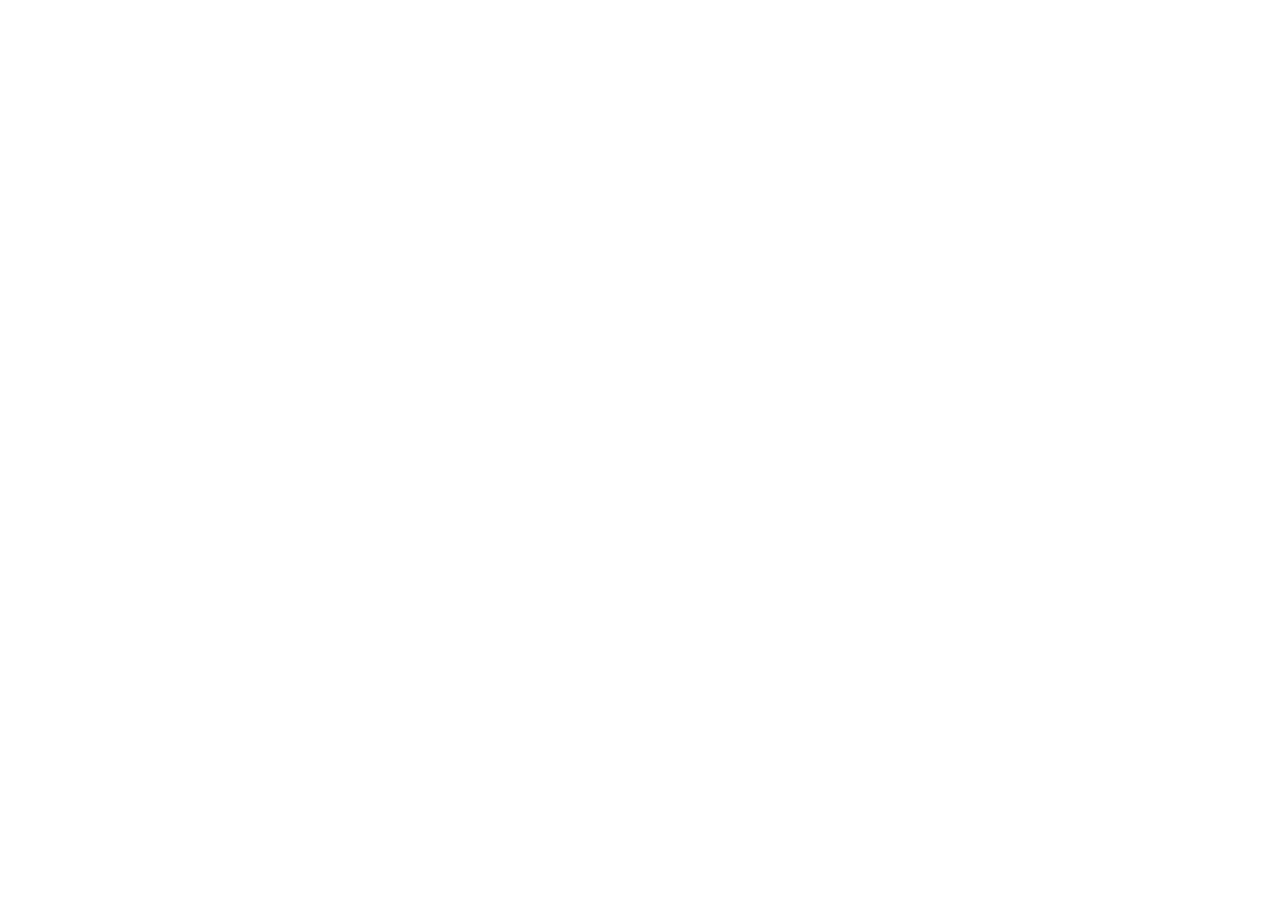
==== projeto_integrado.html @ 73c4bc96 "Primeiro commit do projeto" ====
<!DOCTYPE html>
<html lang="pt-br">
<head>
    <meta charset="UTF-8">
    <meta name="viewport" content="width=device-width, initial-scale=1.0">
    <title>Projeto Integrado</title>
</head>
<body>
    
</body>
</html>
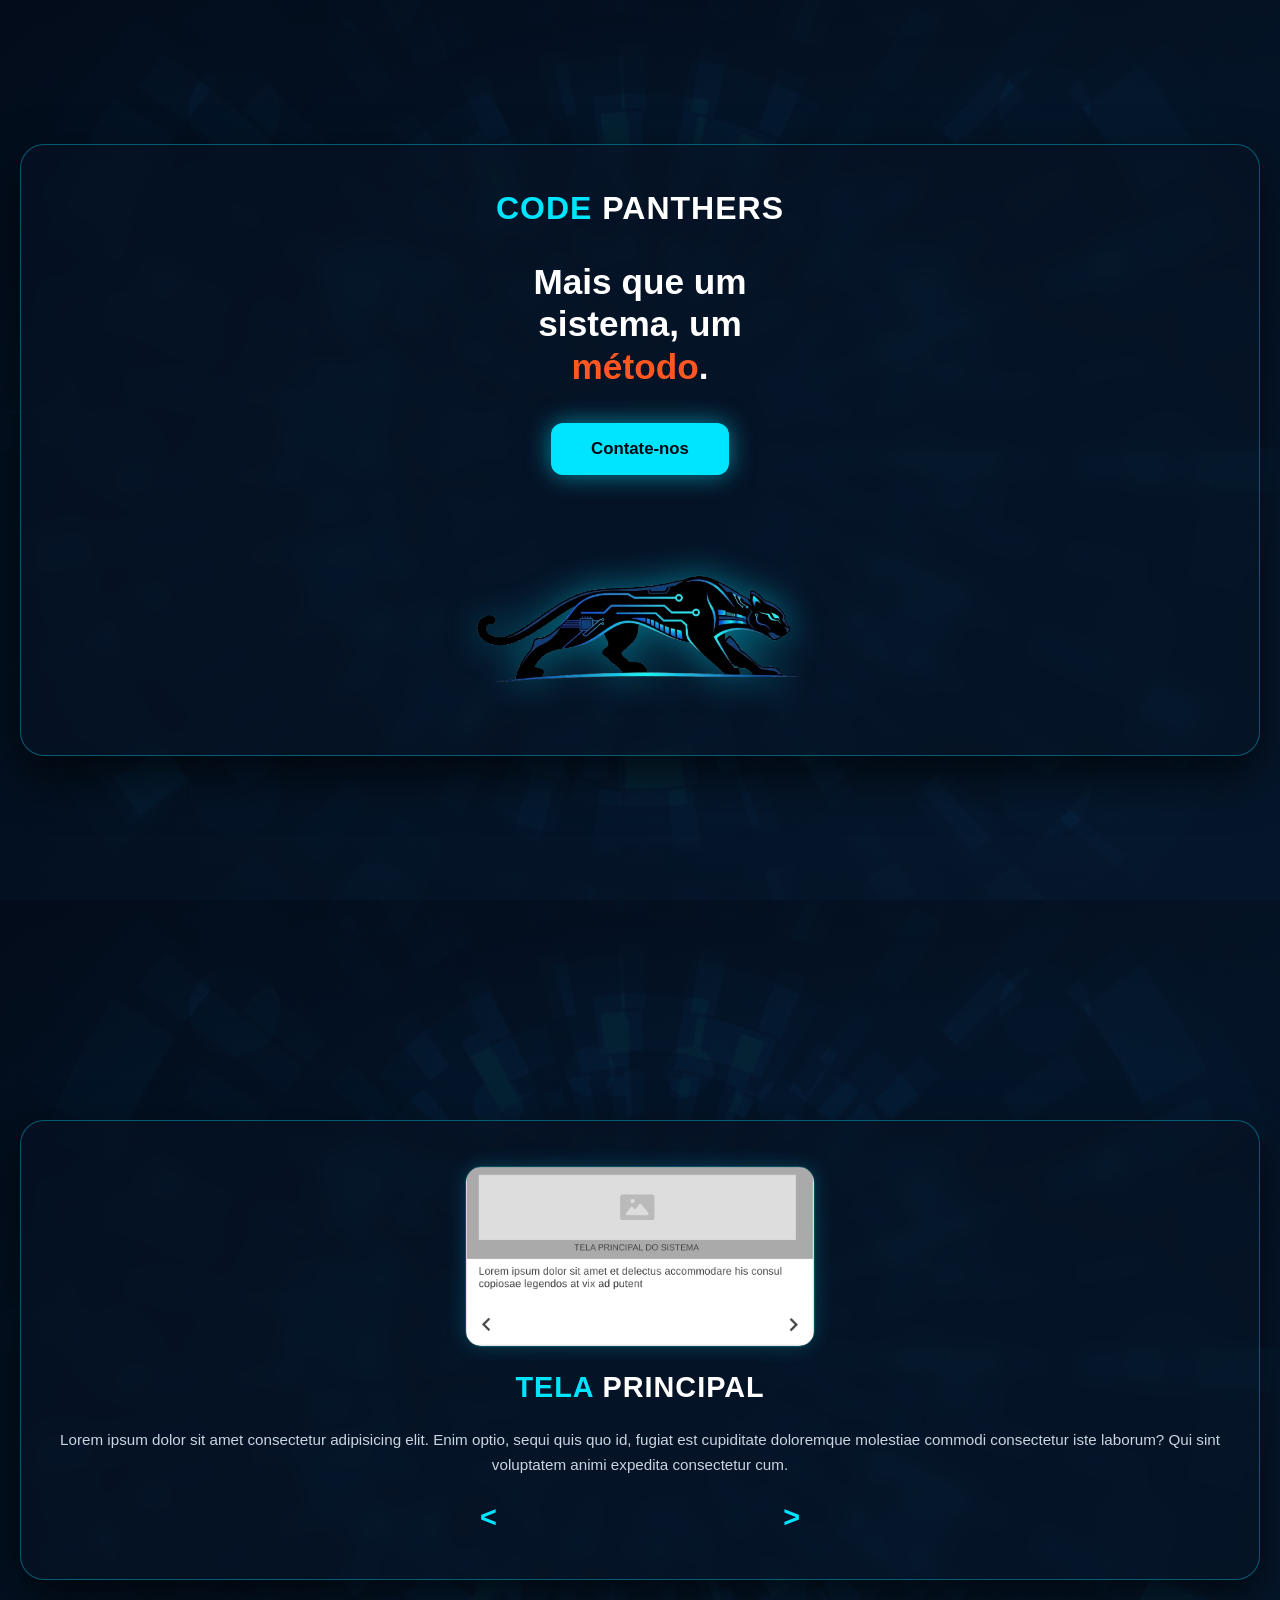
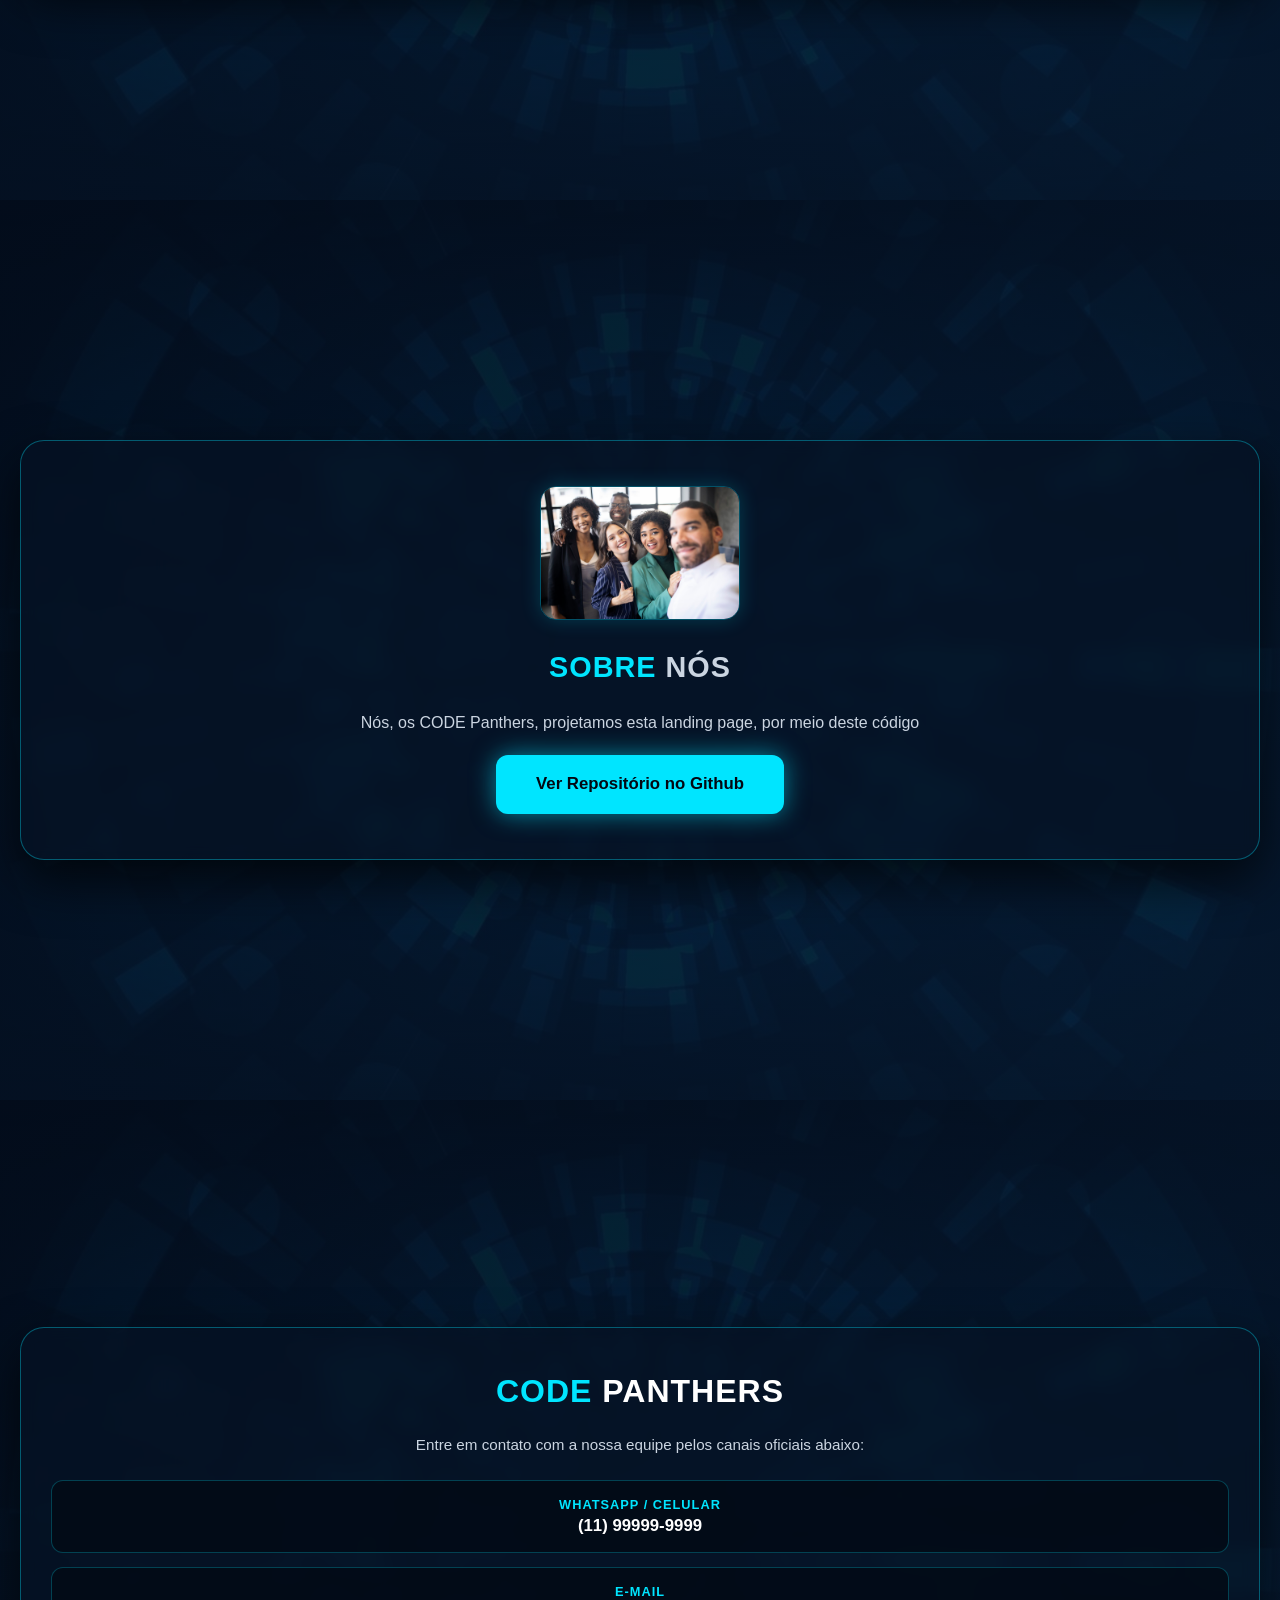
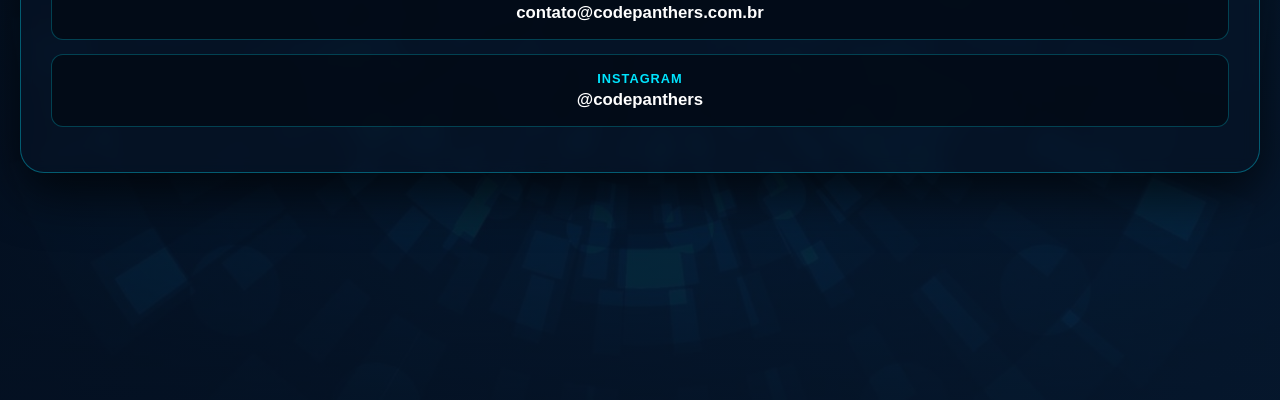
==== commit 73643ea5: "resolucao de erro" ====
--- a/projeto_integrado.html
+++ b/projeto_integrado.html
@@ -4,8 +4,68 @@
     <meta charset="UTF-8">
     <meta name="viewport" content="width=device-width, initial-scale=1.0">
     <title>Projeto Integrado</title>
+    <link rel="stylesheet" href="estilo.css">
 </head>
 <body>
-    
+    <section class="tela1">
+        <div class="card-glass">
+            <h1><span class="destaque-ciano">CODE</span> PANTHERS</h1>
+            <div class="container1">
+                <div class="interatividade1">
+                    <h3 class="texto-invisivel">As <span class="destaque-laranja">chocolaterias que mais faturam</span> no <br> mercado já abandonaram as planilhas manuais. <br> Conheça o <span class="destaque-laranja">sistema mais avançado</span> para <br> <span class="destaque-laranja">alavancar suas vendas</span>, blindar seu estoque e <br> <span class="destaque-laranja">multiplicar o lucro</span> da sua loja.</h3>
+                    <h3 class="texto_visivel">Mais que um<br>sistema, um<br><span class="destaque-laranja">método</span>.</h3>
+                    <a class="botao1" href="#tela4">Contate-nos</a>
+                </div>
+                <img src="imgs/code_panthers.png" alt="CODE PANTHERS">
+            </div>
+        </div>
+    </section>
+
+    <section class="tela2" id="tela2">
+        <div class="card-glass">
+            <img src="imgs/tela_principal.png" alt="Tela Principal">
+            <h1><span class="destaque-ciano">TELA</span> PRINCIPAL</h1>
+            <p>Lorem ipsum dolor sit amet consectetur adipisicing elit. Enim optio, sequi quis quo id, fugiat est cupiditate doloremque molestiae commodi consectetur iste laborum? Qui sint voluptatem animi expedita consectetur cum.</p>
+            <div class="setas">
+                <div class="flecha-esq"><a><span class="flechas"><</span></a></div>
+                <div class="flecha-dir"><a><span class="flechas">></span></a></div>
+            </div>
+        </div>
+    </section>
+
+    <section class="tela3">
+        <div class="card-glass">
+            <img src="imgs/fotopadrao_equipe.jpg" alt="Tela Cadastro">
+            <div class="textos">
+                <h1><span class="destaque-ciano">SOBRE</span> NÓS</h1>
+                <p>Nós, os CODE Panthers, projetamos esta landing page, por meio deste código</p>
+                <a class="botao1" href="https://github.com/contatoedupersonal7305-bot/projeto-integrado" target="_blank">Ver Repositório no Github</a>
+            </div>
+        </div>
+    </section>
+
+    <section class="tela4" id="tela4">
+        <div class="card-glass">
+            <h2><span class="destaque-ciano">CODE</span> PANTHERS</h2>
+            <p class="subtitulo-contato">Entre em contato com a nossa equipe pelos canais oficiais abaixo:</p>
+
+            <div class="lista-contatos">
+                <a href="https://wa.me/5511999999999" target="_blank" class="item-contato">
+                    <span class="tipo-contato">WhatsApp / Celular</span>
+                    <span class="valor-contato">(11) 99999-9999</span>
+                </a>
+
+                <a href="mailto:contato@codepanthers.com.br" class="item-contato">
+                    <span class="tipo-contato">E-mail</span>
+                    <span class="valor-contato">contato@codepanthers.com.br</span>
+                </a>
+
+                <a href="https://instagram.com" target="_blank" class="item-contato">
+                    <span class="tipo-contato">Instagram</span>
+                    <span class="valor-contato">@codepanthers</span>
+                </a>
+            </div>
+        </div>
+    </section>
 </body>
 </html>
--- a/estilo.css
+++ b/estilo.css
@@ -0,0 +1,378 @@
+* {
+    margin: 0;
+    padding: 0;
+    box-sizing: border-box;
+    font-family: 'Segoe UI', Roboto, Helvetica, Arial, sans-serif;
+}
+
+html {
+    scroll-snap-type: y mandatory;
+    scroll-behavior: smooth;
+}
+
+/* --- Estilo unificado para todas as telas --- */
+
+.tela1, .tela2, .tela3, .tela4 {
+    min-height: 100vh;
+    scroll-snap-align: start;
+    padding: 40px 20px;
+    color: #ffffff;
+    display: flex;
+    align-items: center;
+    justify-content: center;
+    background-image: 
+        linear-gradient(135deg, rgba(3, 12, 28, 0.88), rgba(6, 24, 48, 0.85)),
+        url('imgs/fundo_tech.jpg');
+    background-size: cover;
+    background-position: center;
+    background-repeat: no-repeat;
+}
+
+/* Card de vidro aplicado em todas as seções */
+.card-glass {
+    width: 100vw;
+    padding: 45px 30px;
+    border-radius: 24px;
+    background: rgba(6, 18, 36, 0.68);
+    backdrop-filter: blur(8px);
+    border: 1px solid rgba(0, 229, 255, 0.35);
+    box-shadow: 0 20px 50px rgba(0, 0, 0, 0.7);
+    text-align: center;
+    display: flex;
+    flex-direction: column;
+    align-items: center;
+    gap: 24px;
+}
+
+.destaque-ciano {
+    color: #00e5ff;
+}
+
+.destaque-laranja {
+    color: #ff5722;
+}
+
+/* --- Tela 1 --- */
+
+.tela1 h1 {
+    font-size: 2rem;
+    font-weight: 800;
+    letter-spacing: 1px;
+    margin-bottom: 10px;
+}
+
+.container1 {
+    display: flex;
+    flex-direction: column;
+    align-items: center;
+    gap: 45px;
+}
+
+.interatividade1 {
+    display: flex;
+    flex-direction: column;
+    align-items: center;
+    gap: 35px;
+}
+
+.interatividade1 h3 {
+    font-size: 2.2rem;
+    font-weight: 700;
+    line-height: 1.2;
+    color: #ffffff;
+}
+
+.tela1 img {
+    width: 100%;
+    max-width: 340px;
+    height: auto;
+    filter: drop-shadow(0 0 18px rgba(0, 229, 255, 0.45));
+}
+
+.botao1 {
+    display: inline-block;
+    background-color: #00e5ff;
+    color: #030712;
+    text-decoration: none; 
+    padding: 16px 40px; 
+    border-radius: 12px;
+    font-size: 1.05rem;
+    font-weight: 700;
+    white-space: nowrap;
+    box-shadow: 0 0 25px rgba(0, 229, 255, 0.55);
+    transition: all 0.3s ease;
+}
+
+.botao1:hover {
+    background-color: #ffffff;
+    color: #030712;
+    box-shadow: 0 0 32px rgba(0, 229, 255, 0.85);
+    transform: translateY(-2px);
+}
+
+/* --- Tela 2 --- */
+
+.tela2 img {
+    width: 100%;
+    max-width: 350px;
+    height: auto;
+    border-radius: 16px;
+    border: 1px solid rgba(0, 229, 255, 0.3);
+    box-shadow: 0 0 20px rgba(0, 229, 255, 0.2);
+}
+
+.tela2 h1 {
+    font-size: 1.8rem;
+    font-weight: 800;
+    letter-spacing: 1px;
+}
+
+.tela2 p {
+    text-align: center;
+    line-height: 1.6;
+    color: #cbd5e1;
+    font-size: 0.95rem;
+}
+
+.setas {
+    display: flex;
+    justify-content: space-between;
+    width: 100%;
+    max-width: 320px;
+    color: #00e5ff;          
+    text-decoration: none;
+    font-size: 1.8rem; 
+    font-weight: bold;
+    cursor: pointer;
+}
+
+.setas a:hover {
+    text-shadow: 0 0 12px #00e5ff;
+}
+
+/* --- Tela 3 --- */
+
+.tela3 img {
+    width: 100%;
+    max-width: 200px;
+    height: auto;
+    border-radius: 16px;
+    border: 1px solid rgba(0, 229, 255, 0.3);
+    box-shadow: 0 0 20px rgba(0, 229, 255, 0.2);
+}
+
+.tela3 h1 {
+    font-size: 1.8rem;
+    font-weight: 800;
+    letter-spacing: 1px;
+}
+
+.textos {
+    display: flex;
+    flex-direction: column;
+    align-items: center;
+    gap: 20px;
+    color: #cbd5e1;
+    line-height: 1.6;
+}
+
+/* --- Tela 4 (Cartão de Contato) --- */
+
+.tela4 h2 {
+    font-size: 2rem;
+    font-weight: 800;
+    letter-spacing: 1px;
+}
+
+.subtitulo-contato {
+    font-size: 0.95rem;
+    color: #cbd5e1;
+    line-height: 1.5;
+}
+
+.lista-contatos {
+    width: 100%;
+    display: flex;
+    flex-direction: column;
+    gap: 14px;
+}
+
+.item-contato {
+    display: flex;
+    flex-direction: column;
+    align-items: center;
+    gap: 4px;
+    padding: 16px 20px;
+    border-radius: 12px;
+    background: rgba(3, 10, 22, 0.8);
+    border: 1px solid rgba(0, 229, 255, 0.25);
+    text-decoration: none;
+    transition: all 0.3s ease;
+}
+
+.tipo-contato {
+    font-size: 0.8rem;
+    text-transform: uppercase;
+    letter-spacing: 1px;
+    color: #00e5ff;
+    font-weight: 700;
+}
+
+.valor-contato {
+    font-size: 1.05rem;
+    color: #ffffff;
+    font-weight: 600;
+}
+
+.item-contato:hover {
+    border-color: #00e5ff;
+    background: rgba(0, 229, 255, 0.12);
+    box-shadow: 0 0 18px rgba(0, 229, 255, 0.3);
+    transform: translateY(-2px);
+}
+
+.texto-invisivel{
+    display: none;
+}
+
+@media (min-width: 1440px) {
+    .card-glass {
+        width: 85vw;
+        min-height: 85vh;
+        justify-content: center;
+        gap: 1px;
+        padding: 40px 50px;
+    }
+
+    .card-glass h1,
+    .card-glass h2 {
+        font-size: 4rem;
+    }
+    .textos p{
+        font-size: 2rem;
+    }
+    .card-glass h3 {
+        font-size: 1.8rem;
+        line-height: 1.45;
+        width: 500px;
+    }
+    .tela1 .card-glass{
+        gap: 20px;
+    }
+    .botao1{
+        display: flex;
+        height: 100px;
+        width: 400px;
+        font-size: 2rem;
+        text-align: center;
+        justify-content: center;
+        align-items: center;
+    }
+    .tela1 .card-glass img{
+        height: 300px;
+        width: 100%;
+    }
+    .tela1 h1 {
+        margin-bottom: 0;
+    }
+
+    .container1 {
+        flex-direction: row;
+        justify-content: space-between;
+        align-items: center;
+        width: 100%;
+        gap: 40px;
+        text-align: left;
+    }
+
+    .interatividade1 {
+        align-items: flex-start;
+        gap: 50px;
+        max-width: 65%;
+    }
+
+    .container1 img {
+        max-width: 340px;
+        height: auto;
+    }
+
+    /* --- Tela 2: fonte maior e setas mais afastadas --- */
+    .tela2 img {
+        max-width: 480px;
+        height: auto;
+    }
+
+    .tela2 p {
+        font-size: 1.25rem;
+        line-height: 1.65;
+        max-width: 920px;
+    }
+
+    .tela2 .setas {
+        max-width: 720px;
+        font-size: 2.4rem;
+    }
+
+    /* --- Tela 3: imagem maior, fonte maior e botão largo --- */
+    .tela3 img {
+        max-width: 340px;
+        height: auto;
+    }
+
+    .tela3 p {
+        font-size: 1.3rem;
+        line-height: 1.6;
+        max-width: 820px;
+    }
+
+    .tela3 .botao1 {
+        width: 100%;
+        max-width: 920px;
+        padding: 20px 32px;
+        font-size: 1.2rem;
+    }
+
+    /* --- Tela 4: logo maior em cima + caixas e letras maiores --- */
+    .tela4 .card-glass {
+        justify-content: flex-start;
+        padding-top: 36px;
+        gap: 24px;
+    }
+
+    .tela4 h2 {
+        font-size: 3.6rem;
+        letter-spacing: 2px;
+    }
+
+    .tela4 .subtitulo-contato {
+        font-size: 1.15rem;
+    }
+
+    .tela4 .lista-contatos {
+        gap: 18px;
+        max-width: 980px;
+    }
+
+    .tela4 .item-contato {
+        min-height: 96px;
+        justify-content: center;
+        padding: 22px 28px;
+        gap: 6px;
+    }
+
+    .tela4 .tipo-contato {
+        font-size: 1rem;
+    }
+
+    .tela4 .valor-contato {
+        font-size: 1.45rem;
+    }
+
+    .texto-invisivel {
+        display: block;
+    }
+
+    .texto_visivel {
+        display: none;
+    }
+}
